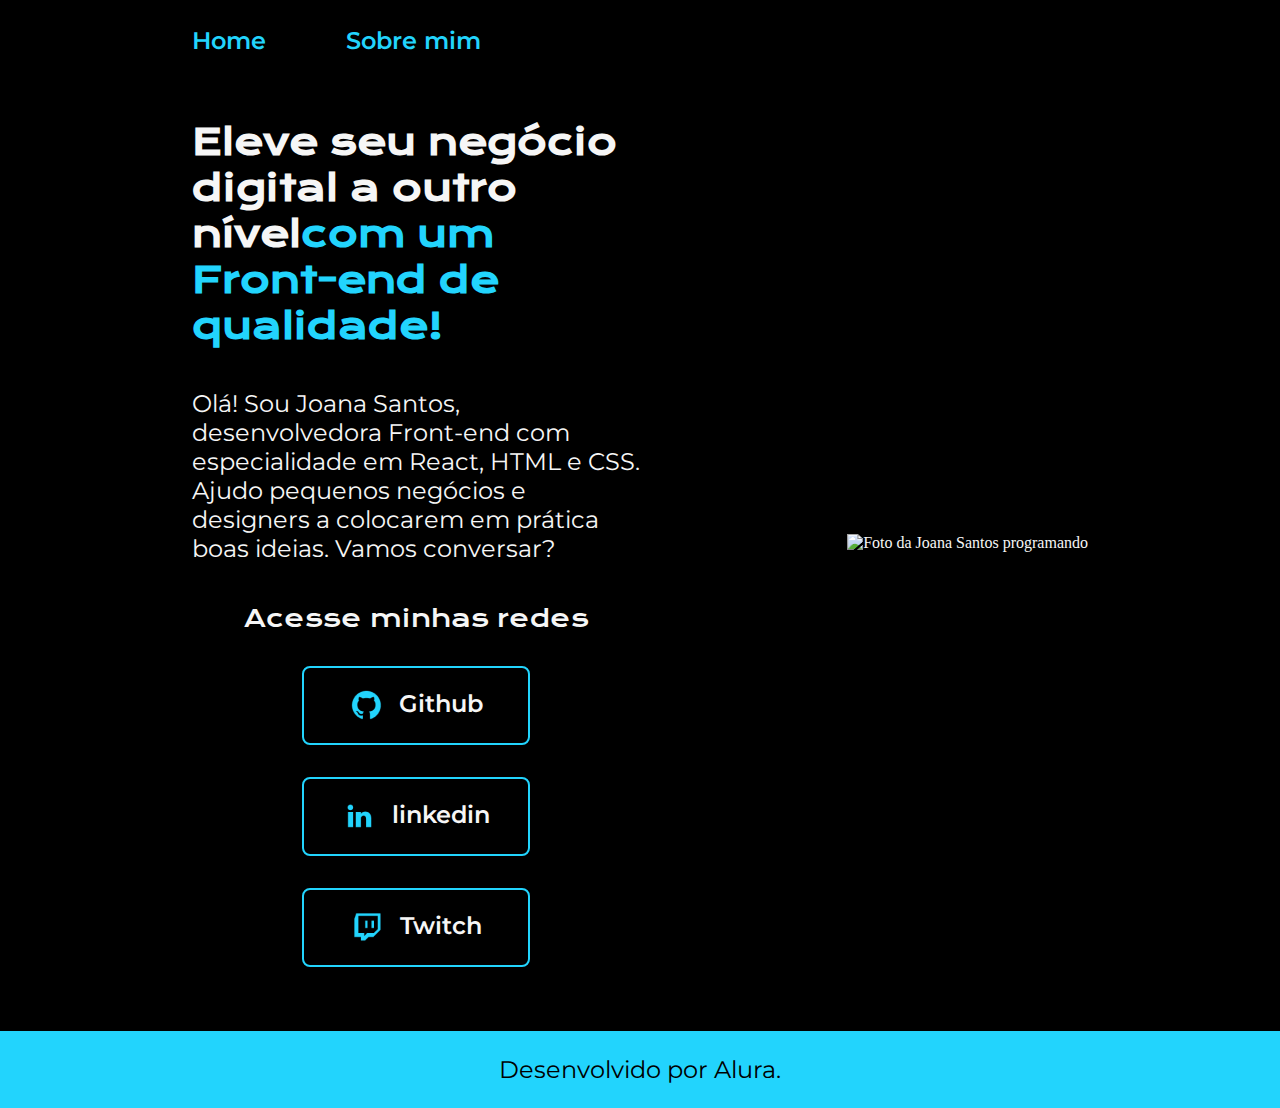
==== index.html @ c7c7eff7 "first commit" ====
<!DOCTYPE html>
<html lang="pt-br">

<head>
    <meta charset="UTF-8">
    <meta http-equiv="X-UA-Compatible" content="IE=edge">
    <meta name="viewport" content="width=device-width, initial-scale=1.0">
    <title>Portifolio</title>
    <link rel="stylesheet" href="./styles/style.css">
</head>

<body>
    <header class="cabecalho">
        <nav class="cabecalho__menu">
            <a class="cabecalho__menu__link" href="index.html">Home</a>
            <a class="cabecalho__menu__link" href="about.html">Sobre mim</a>
        </nav>
    </header>
    <main class="apresentacao">
        <section class="apresentacao__conteudo">
            <h1 class="apresentacao__conteudo__titulo">Eleve seu negócio digital a outro nível<strong 
            class="titulo-destaque">com um Front-end de qualidade!
            </strong></h1>
            <p class="apresentacao__conteudo__texto">Olá! Sou Joana Santos, desenvolvedora
            Front-end com especialidade em React, HTML e
            CSS. Ajudo pequenos negócios e designers a
            colocarem em prática boas ideias. Vamos
            conversar?</p>
            <div class="apresentacao__links">
                <h2 class="apresentacao__links__subtitulo">Acesse minhas redes</h2>
                <a class="apresentacao__links__navegacao" href="https://github.com/rafaballerini">
                    <img src="./assets/github.png">
                    Github
                </a>
                <a class="apresentacao__links__navegacao" href="https://linkedin.com/in/rafaellaballerini">
                    <img src="./assets/linkedin.png">
                    linkedin
                </a>
                <a class="apresentacao__links__navegacao" href="https://twitch.tv/guilimadev">
                    <img src="./assets/twitch.png">
                    Twitch
                </a>
            </div>
        </section>
        <img class="apresentacao__imnavegacao" src="./assets/imagem.png" alt="Foto da Joana Santos programando">
    </main>
    <footer class="rodape">
        <p>Desenvolvido por Alura.</p>
    </footer>
</body>

</html>
---- styles/style.css ----
@import url('https://fonts.googleapis.com/css2?family=Krona+One&family=Montserrat:wght@400;600&display=swap');

:root {
    --cor-primaria: #000000;
    --cor-secundaria: #F6F6F6;
    --cor-terciaria: #22D4FD;
    --cor-hover: #272727;

    --fonte-primaria: 'Krona One', sans-serif;
    --fonte-secundaria: 'Montserrat', sans-serif;
}
*{
    margin: 0;
    padding: 0;
}

body{
    box-sizing: border-box;
    background-color: var(--cor-primaria);
    color: var(--cor-secundaria);
}
.cabecalho{
    padding: 2% 0% 0% 15%;
}
.cabecalho__menu{
    display: flex;
    gap: 80px;
}
.cabecalho__menu__link{
    font-family: var(--fonte-secundaria);
    font-size: 1.5rem;
    font-weight: 600;
    color: var(--cor-terciaria);
    text-decoration: none;
}
.apresentacao{
    gap: 82px;
    padding: 5% 15%;
    display: flex;
    align-items: center;
    justify-content: space-between;
}
.apresentacao__conteudo{
    width: 50%;
    display: flex;
    flex-direction: column;
    gap: 40px;
}

.apresentacao__conteudo__titulo{
    font-size: 2.25rem;
    font-family: var(--fonte-primaria);
}
.titulo-destaque{
    color: var(--cor-terciaria);
}
.apresentacao__conteudo__texto{
    font-size: 1.5rem;
    font-family: var(--fonte-secundaria);
}

.apresentacao__links{
    display: flex;
    flex-direction: column;
    justify-content: space-between;
    align-items: center;
    gap: 32px;
}
.apresentacao__links__subtitulo{
    font-family: var(--fonte-primaria);
    font-weight: 400;
    font-size: 1.5rem;
}
.apresentacao__links__navegacao{
    display: flex;
    justify-content: center;
    gap: 16px;
    border: 2px solid var(--cor-terciaria);
    width: 50%;
    text-align: center;
    border-radius: 8px;
    font-size: 1.5rem;
    font-weight: 600;
    padding: 21.5px 0;
    text-decoration: none;
    color: var(--cor-secundaria);
    font-family: var(--fonte-secundaria);
}
.apresentacao__links__navegacao:hover{
    background-color: var(--cor-hover);
}
.apresentacao__imagem{
    width: 50%;
}
.rodape{
    color: var(--cor-primaria);
    background-color: var(--cor-terciaria);
    padding: 24px;
    text-align: center;
    font-family: var(--fonte-secundaria);
    font-size: 1.5rem;
    font-weight: 400;
}

@media (max-width: 1200px) {
    .cabecalho{
        padding: 10%;
    }

    .cabecalho__menu{
        justify-content: center;
    }
    
    .apresentacao{
        flex-direction: column-reverse;
        padding: 5%;
    }

    .apresentacao__conteudo{
        width: auto;
    }

}
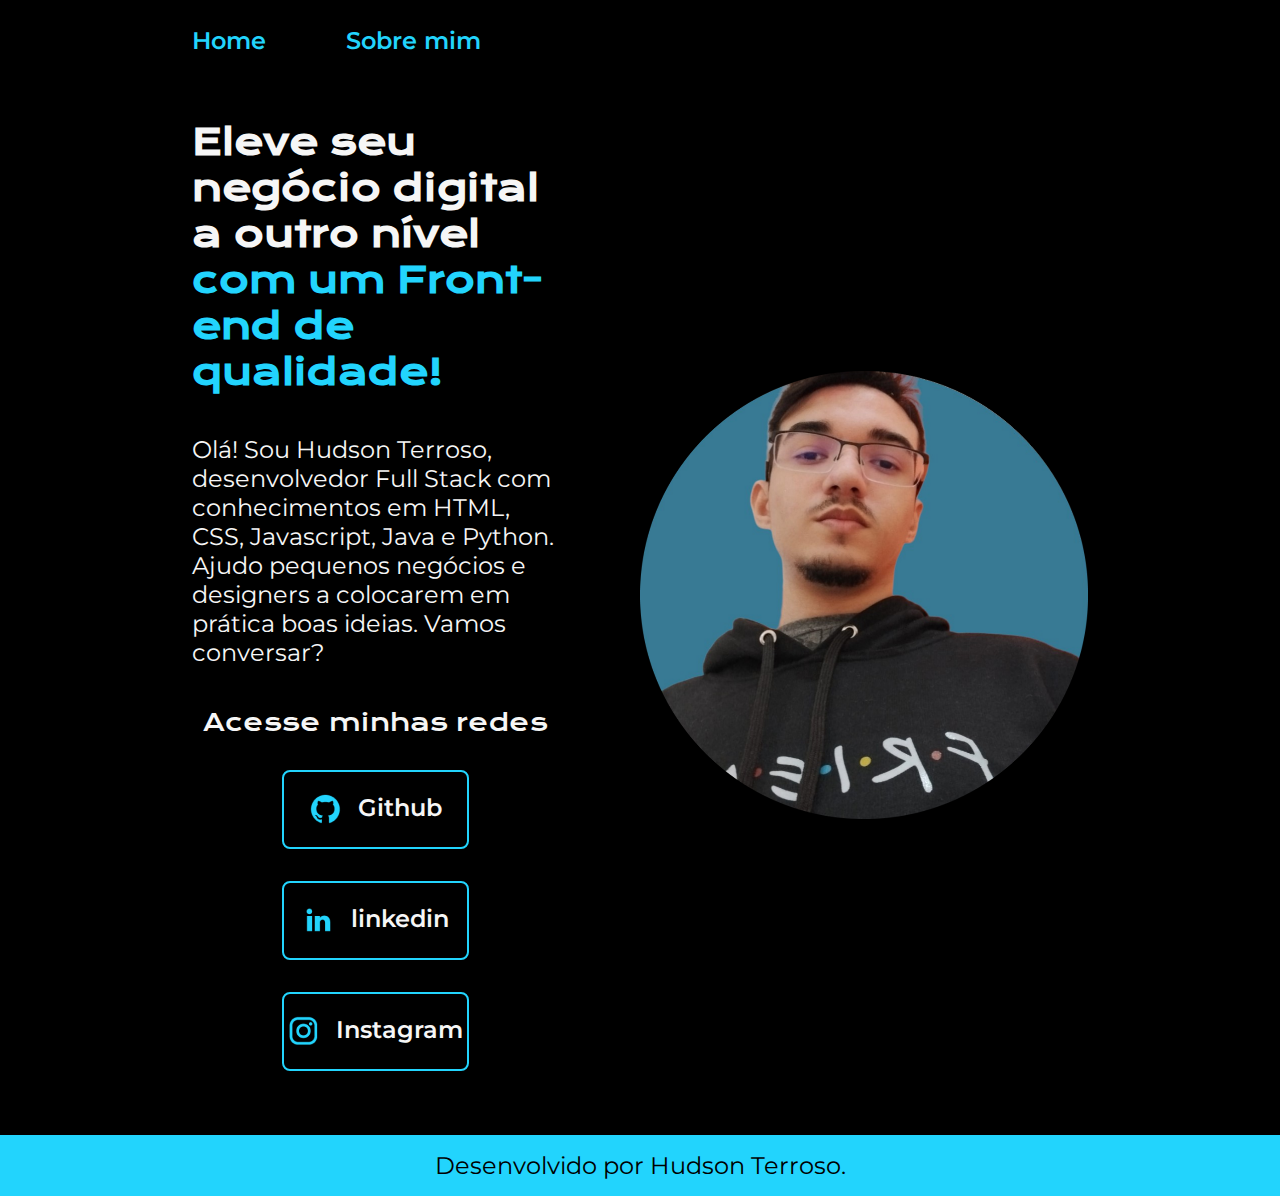
==== commit 144b3531: "mild changes" ====
--- a/index.html
+++ b/index.html
@@ -19,33 +19,32 @@
     <main class="apresentacao">
         <section class="apresentacao__conteudo">
             <h1 class="apresentacao__conteudo__titulo">Eleve seu negócio digital a outro nível<strong 
-            class="titulo-destaque">com um Front-end de qualidade!
+            class="titulo-destaque"> com um Front-end de qualidade!
             </strong></h1>
-            <p class="apresentacao__conteudo__texto">Olá! Sou Joana Santos, desenvolvedora
-            Front-end com especialidade em React, HTML e
-            CSS. Ajudo pequenos negócios e designers a
+            <p class="apresentacao__conteudo__texto">Olá! Sou Hudson Terroso, desenvolvedor
+            Full Stack com conhecimentos em HTML, CSS, Javascript, Java e Python. Ajudo pequenos negócios e designers a
             colocarem em prática boas ideias. Vamos
             conversar?</p>
             <div class="apresentacao__links">
                 <h2 class="apresentacao__links__subtitulo">Acesse minhas redes</h2>
-                <a class="apresentacao__links__navegacao" href="https://github.com/rafaballerini">
+                <a class="apresentacao__links__navegacao" href="https://github.com/HudsonTerroso">
                     <img src="./assets/github.png">
                     Github
                 </a>
-                <a class="apresentacao__links__navegacao" href="https://linkedin.com/in/rafaellaballerini">
+                <a class="apresentacao__links__navegacao" href="https://www.linkedin.com/in/hudson-terroso-64b56021b/">
                     <img src="./assets/linkedin.png">
                     linkedin
                 </a>
-                <a class="apresentacao__links__navegacao" href="https://twitch.tv/guilimadev">
-                    <img src="./assets/twitch.png">
-                    Twitch
+                <a class="apresentacao__links__navegacao" href="https://www.instagram.com/hudsonterroso/">
+                    <img src="./assets/instagram.png">
+                    Instagram
                 </a>
             </div>
         </section>
-        <img class="apresentacao__imnavegacao" src="./assets/imagem.png" alt="Foto da Joana Santos programando">
+        <img class="apresentacao__imagem" src="./assets/fotor-2024042123578.png" alt="Foto da Joana Santos programando">
     </main>
     <footer class="rodape">
-        <p>Desenvolvido por Alura.</p>
+        <p>Desenvolvido por Hudson Terroso.</p>
     </footer>
 </body>
 
--- a/styles/style.css
+++ b/styles/style.css
@@ -95,7 +95,7 @@
 .rodape{
     color: var(--cor-primaria);
     background-color: var(--cor-terciaria);
-    padding: 24px;
+    padding: 16px;
     text-align: center;
     font-family: var(--fonte-secundaria);
     font-size: 1.5rem;
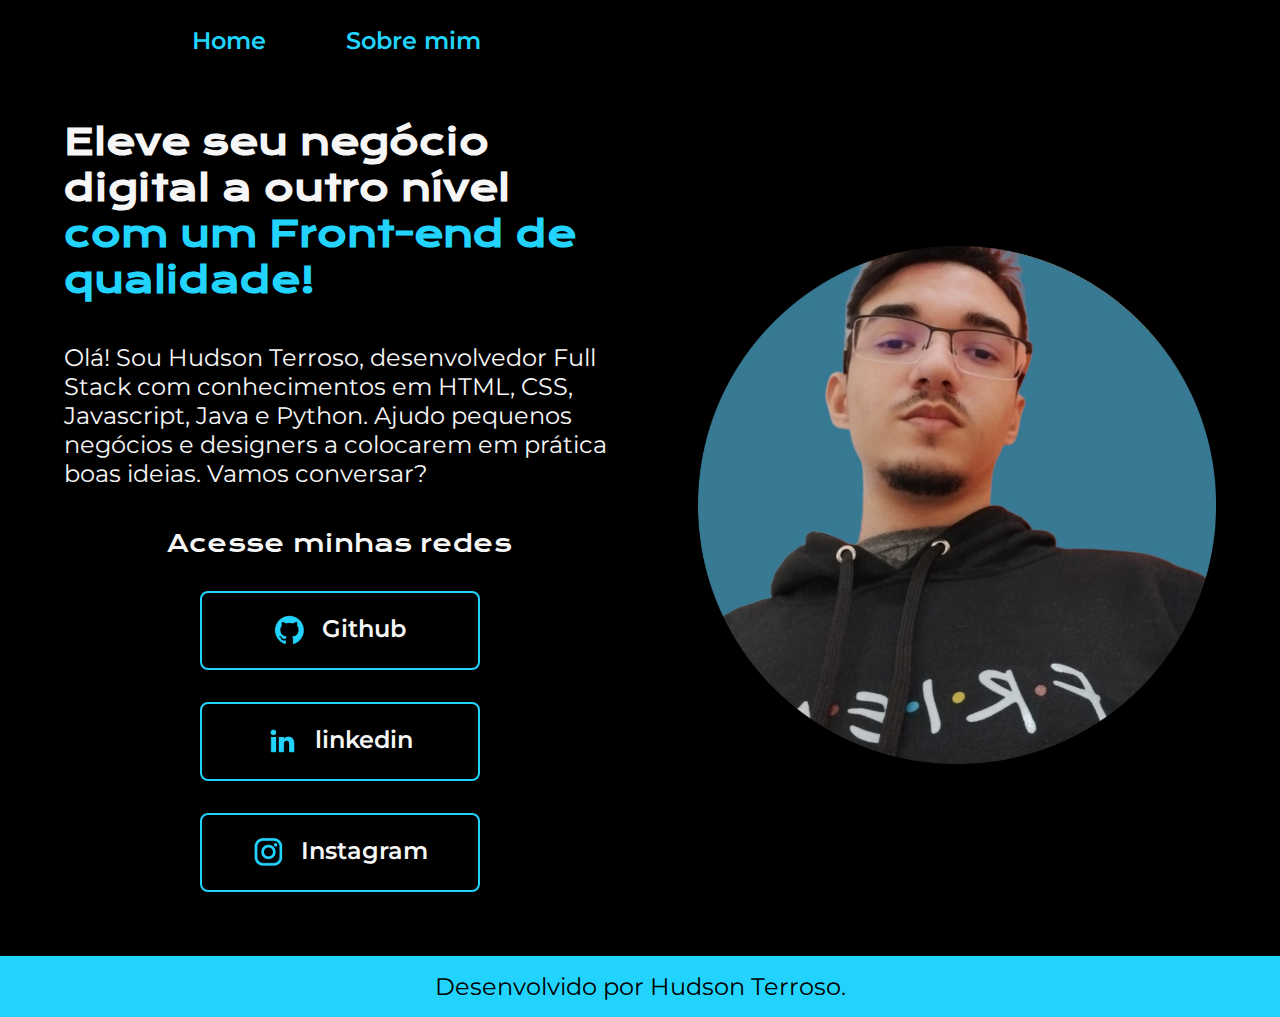
==== commit bd5eeeba: "mild changes" ====
--- a/index.html
+++ b/index.html
@@ -41,7 +41,7 @@
                 </a>
             </div>
         </section>
-        <img class="apresentacao__imagem" src="./assets/fotor-2024042123578.png" alt="Foto da Joana Santos programando">
+        <img class="apresentacao__imagem" src="./assets/fotor-2024042123578.png" alt="Foto de Hudson">
     </main>
     <footer class="rodape">
         <p>Desenvolvido por Hudson Terroso.</p>
--- a/styles/style.css
+++ b/styles/style.css
@@ -35,7 +35,7 @@
 }
 .apresentacao{
     gap: 82px;
-    padding: 5% 15%;
+    padding: 5% 5%;
     display: flex;
     align-items: center;
     justify-content: space-between;
@@ -90,7 +90,7 @@
     background-color: var(--cor-hover);
 }
 .apresentacao__imagem{
-    width: 50%;
+    width: 45%;
 }
 .rodape{
     color: var(--cor-primaria);
